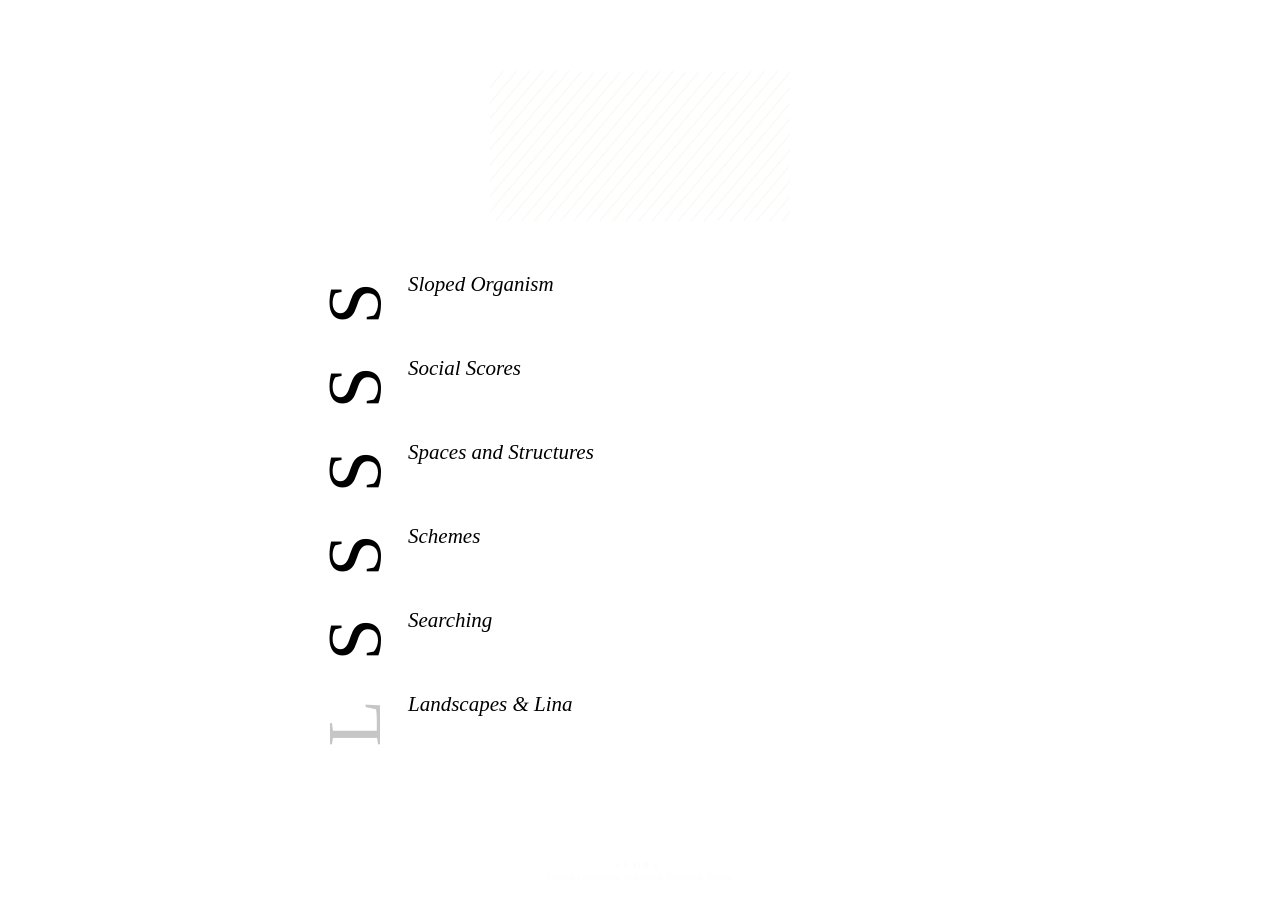
==== index.html @ 8158c0e3 "Add files via upload" ====
<!DOCTYPE html>
<html lang="en">
<head>
  <meta charset="UTF-8">
  <meta name="viewport" content="width=device-width, initial-scale=1.0">
  <meta name="description" content="SLORG — Sloped Landscape Organism Research Group. An interdisciplinary spatial and performative practice by Lina Bondarenko interrogating how terrain choreographs bodies, cultures, and our relationship to nature.">
  <meta property="og:title" content="SSSSSSL — SLORG">
  <meta property="og:description" content="Sloped Landscape Organism Research Group — Lina Bondarenko">
  <title>SSSSSSL — Sloped Landscape Organism Research Group</title>
  <link rel="stylesheet" href="style.css">
  <style>
    /* ── INDEX-ONLY STYLES ── */
    body {
      display: flex;
      flex-direction: column;
      align-items: center;
      justify-content: center;
      min-height: 100vh;
      overflow-x: hidden;
    }

    .splash {
      position: relative;
      z-index: 1;
      width: 100%;
      max-width: 640px;
      padding: 2.5rem 2rem 5rem;
      margin: 0 auto;
    }

    /* ── STACK ── */
    .stack {
      display: flex;
      flex-direction: column;
      align-items: flex-start;
      width: 100%;
    }

    .zone {
      display: flex;
      flex-direction: row;
      align-items: flex-start;
      gap: 1.25rem;
      cursor: pointer;
      padding: 3px 0;
      width: 100%;
      transition: opacity 0.6s var(--ease-soft);
      -webkit-tap-highlight-color: transparent;
    }

    .stack.has-hover .zone:not(.hovered),
    .stack.has-hover .l-row:not(.hovered) { opacity: 0.04; }

    .s-wrap {
      width: 68px;
      display: flex;
      align-items: flex-start;
      justify-content: center;
      flex-shrink: 0;
      padding-top: 2px;
    }

    .glyph {
      font-family: var(--sans);
      font-weight: 100;
      font-size: clamp(52px, 10vw, 76px);
      color: var(--sand);
      line-height: 1;
      display: block;
      transform: rotate(-90deg);
      user-select: none;
      transition: color 0.5s var(--ease-soft);
      letter-spacing: -0.02em;
    }

    .zone.hovered .glyph,
    .l-row.hovered .glyph { color: var(--vermillion); }

    .zone-right {
      display: flex;
      flex-direction: column;
      padding-top: 8px;
      flex: 1;
      min-width: 0;
    }

    .sub-name {
      font-family: var(--serif);
      font-style: italic;
      font-weight: 300;
      font-size: clamp(15px, 2.4vw, 21px);
      color: var(--sand-dim);
      line-height: 1.2;
      transition: color 0.5s var(--ease-soft);
    }

    .zone.hovered .sub-name,
    .l-row.hovered .sub-name { color: var(--sand); }

    /* ── HOVER REVEAL ── */
    .hover-block {
      display: grid;
      grid-template-rows: 0fr;
      opacity: 0;
      margin-top: 0;
      transition:
        grid-template-rows 0.6s var(--ease-flow),
        opacity           0.5s var(--ease-flow),
        margin-top        0.5s var(--ease-flow);
    }

    .zone.hovered .hover-block,
    .l-row.hovered .hover-block {
      grid-template-rows: 1fr;
      opacity: 1;
      margin-top: 5px;
      transition-delay: 0.04s;
    }

    .hover-inner { overflow: hidden; }

    .hover-heading {
      font-family: var(--sans);
      font-weight: 200;
      font-size: 9px;
      letter-spacing: 0.24em;
      text-transform: uppercase;
      color: var(--vermillion);
      opacity: 0.85;
      margin-bottom: 7px;
      padding-top: 2px;
      display: block;
    }

    .hover-desc {
      font-family: var(--serif);
      font-style: italic;
      font-weight: 300;
      font-size: 12px;
      color: rgba(230, 217, 184, 0.38);
      line-height: 1.8;
      margin-bottom: 10px;
      max-width: 400px;
    }

    .hover-links {
      display: flex;
      flex-wrap: wrap;
      gap: 5px 22px;
      padding-bottom: 6px;
    }

    .hover-links a {
      font-family: var(--sans);
      font-weight: 200;
      font-size: 9px;
      letter-spacing: 0.17em;
      text-transform: uppercase;
      color: rgba(230, 217, 184, 0.5);
      text-decoration: none;
      display: flex;
      align-items: center;
      gap: 6px;
      transition: color 0.2s ease;
      white-space: nowrap;
    }

    .hover-links a::before {
      content: '';
      display: inline-block;
      width: 10px;
      height: 0.5px;
      background: currentColor;
      opacity: 0.5;
      flex-shrink: 0;
      transition: width 0.25s ease;
    }

    .hover-links a:hover { color: var(--sand); }
    .hover-links a:hover::before { width: 16px; opacity: 1; }

    /* ── L ROW ── */
    .l-row {
      display: flex;
      flex-direction: row;
      align-items: flex-start;
      gap: 1.25rem;
      padding: 3px 0;
      cursor: pointer;
      width: 100%;
      transition: opacity 0.6s var(--ease-soft);
      -webkit-tap-highlight-color: transparent;
    }

    .l-wrap {
      width: 68px;
      display: flex;
      align-items: flex-start;
      justify-content: center;
      flex-shrink: 0;
      padding-top: 2px;
    }

    .l-glyph {
      font-family: var(--sans);
      font-weight: 100;
      font-size: clamp(52px, 10vw, 76px);
      color: var(--sand);
      line-height: 1;
      display: block;
      transform: rotate(-90deg);
      user-select: none;
      letter-spacing: -0.02em;
      opacity: 0.22;
      transition: color 0.5s var(--ease-soft), opacity 0.5s var(--ease-soft);
    }

    .l-row.hovered .l-glyph { color: var(--vermillion); opacity: 1; }

    .l-right {
      display: flex;
      flex-direction: column;
      padding-top: 8px;
      flex: 1;
      min-width: 0;
    }

    .l-name {
      font-family: var(--serif);
      font-style: italic;
      font-weight: 300;
      font-size: clamp(15px, 2.4vw, 21px);
      color: var(--sand-ghost);
      line-height: 1.2;
      transition: color 0.5s var(--ease-soft);
    }

    .l-row.hovered .l-name { color: var(--sand); }

    /* ── FOOTER ── */
    .index-footer {
      position: fixed;
      bottom: 1.1rem;
      left: 50%;
      transform: translateX(-50%);
      text-align: center;
      white-space: nowrap;
      z-index: 1;
    }

    .index-footer .slorg-word {
      font-family: var(--sans);
      font-weight: 100;
      font-size: 9px;
      letter-spacing: 0.4em;
      text-transform: uppercase;
      color: rgba(230, 217, 184, 0.13);
      display: block;
    }

    .index-footer .slorg-full {
      font-family: var(--serif);
      font-style: italic;
      font-weight: 300;
      font-size: 9px;
      letter-spacing: 0.06em;
      color: rgba(230, 217, 184, 0.07);
      display: block;
      margin-top: 2px;
    }

    @media (max-width: 480px) {
      .s-wrap, .l-wrap { width: 52px; }
      .glyph, .l-glyph { font-size: 56px; }
      .splash { padding: 2rem 1.25rem 5rem; }
    }
  </style>
</head>
<body>

  <!-- HATCH TEXTURE -->
  <svg class="hatch-bg" xmlns="http://www.w3.org/2000/svg">
    <defs>
      <pattern id="hatch" width="10" height="10" patternUnits="userSpaceOnUse" patternTransform="rotate(40)">
        <line x1="0" y1="0" x2="0" y2="10" stroke="#E6D9B8" stroke-width="0.4"/>
      </pattern>
    </defs>
    <rect width="100%" height="100%" fill="url(#hatch)"/>
  </svg>

  <div class="splash">
    <div class="stack" id="stack">

      <!-- ═══════════════════════════════════════
           EDIT YOUR CATEGORIES AND PROJECTS HERE
           ═══════════════════════════════════════ -->

      <!-- S1 — SLOPED ORGANISM -->
      <div class="zone">
        <div class="s-wrap"><span class="glyph">S</span></div>
        <div class="zone-right">
          <span class="sub-name">Sloped Organism</span>
          <div class="hover-block"><div class="hover-inner">
            <span class="hover-heading">Site Specific Dance Performances</span>
            <p class="hover-desc">The body as terrain-reader — somatic encounters with gradient, gravity, and the wild slope as choreographic score.</p>
            <div class="hover-links">
              <a href="projects/solstice-slorg.html">Solstice Slorg</a>
              <a href="projects/solar-slorg.html">Solar Slorg</a>
            </div>
          </div></div>
        </div>
      </div>

      <!-- S2 — SOCIAL SCORES -->
      <div class="zone">
        <div class="s-wrap"><span class="glyph">S</span></div>
        <div class="zone-right">
          <span class="sub-name">Social Scores</span>
          <div class="hover-block"><div class="hover-inner">
            <span class="hover-heading">Participatory Steep Urban Happenings</span>
            <p class="hover-desc">Public scores activating civic staircase infrastructure — collective inhabitation of the city's most legible negotiations with gravity.</p>
            <div class="hover-links">
              <a href="projects/slope-scene.html">Slope Scene</a>
              <a href="projects/slope-serenade.html">Slope Serenade</a>
              <a href="projects/steep-urbanist-semaphore.html">Steep Urbanist Semaphore</a>
              <a href="projects/steep-urbanist-sanchez.html">Steep Urbanist Sanchez</a>
            </div>
          </div></div>
        </div>
      </div>

      <!-- S3 — SPACES AND STRUCTURES -->
      <div class="zone">
        <div class="s-wrap"><span class="glyph">S</span></div>
        <div class="zone-right">
          <span class="sub-name">Spaces and Structures</span>
          <div class="hover-block"><div class="hover-inner">
            <span class="hover-heading">Architectural Design</span>
            <p class="hover-desc">Built and drawn work where slope was the central condition — made collaboratively and within practice across scales.</p>
            <div class="hover-links">
              <a href="projects/modular-slope.html">Modular Slope</a>
              <a href="projects/cantilevered-slope.html">Cantilevered Slope</a>
              <a href="projects/subslope.html">Subslope</a>
              <a href="projects/canopy-hill.html">Canopy Hill</a>
              <a href="projects/dip-slope.html">Dip Slope</a>
            </div>
          </div></div>
        </div>
      </div>

      <!-- S4 — SCHEMES -->
      <div class="zone">
        <div class="s-wrap"><span class="glyph">S</span></div>
        <div class="zone-right">
          <span class="sub-name">Schemes</span>
          <div class="hover-block"><div class="hover-inner">
            <span class="hover-heading">Strategy, Design, and Art</span>
            <p class="hover-desc">Installations, sculptures, and paintings on and about slopes — material practice rooted in and diverging from the research.</p>
            <div class="hover-links">
              <a href="projects/sunflowers-in-black-earth.html">Sunflowers in Black Earth</a>
              <a href="projects/seed-projects.html">Seed Projects</a>
              <a href="projects/solar-eclipse.html">Solar Eclipse</a>
            </div>
          </div></div>
        </div>
      </div>

      <!-- S5 — SEARCHING -->
      <div class="zone">
        <div class="s-wrap"><span class="glyph">S</span></div>
        <div class="zone-right">
          <span class="sub-name">Searching</span>
          <div class="hover-block"><div class="hover-inner">
            <span class="hover-heading">Research and Philosophy</span>
            <p class="hover-desc">Researching species, spaces, soils, and structures of steep slopes — written and cartographic inquiry through a feminist decolonial post-Enlightenment lens.</p>
            <div class="hover-links">
              <a href="projects/thesiSSSSSSSSS.html">thesiSSSSSSSSSS</a>
              <a href="projects/basket-contains-no-bread.html">The Basket Contains No Bread</a>
            </div>
          </div></div>
        </div>
      </div>

      <!-- L — LANDSCAPES & LINA -->
      <div class="l-row" id="lrow">
        <div class="l-wrap"><span class="l-glyph">L</span></div>
        <div class="l-right">
          <span class="l-name">Landscapes &amp; Lina</span>
          <div class="hover-block"><div class="hover-inner">
            <span class="hover-heading">Biography, Process, and Place</span>
            <p class="hover-desc">San Francisco, Cambridge, Norway, Ukraine — the specific sloped landscapes that have shaped this practice, and the person making it.</p>
            <div class="hover-links">
              <a href="projects/san-francisco.html">San Francisco</a>
              <a href="projects/cambridge.html">Cambridge</a>
              <a href="projects/norway.html">Norway</a>
              <a href="projects/ukraine.html">Ukraine</a>
              <a href="projects/biography.html">Full biography</a>
            </div>
          </div></div>
        </div>
      </div>

      <!-- ═══════════════════════════════════════
           END EDITABLE CONTENT
           ═══════════════════════════════════════ -->

    </div>
  </div>

  <div class="index-footer">
    <span class="slorg-word">SLORG</span>
    <span class="slorg-full">Sloped Landscape Organism Research Group</span>
  </div>

  <script>
    const stack = document.getElementById('stack');
    const zones = document.querySelectorAll('.stack .zone');
    const lrow  = document.getElementById('lrow');
    const isTouchDevice = () => window.matchMedia('(hover: none)').matches;

    function activate(el) {
      stack.classList.add('has-hover');
      zones.forEach(o => o.classList.remove('hovered'));
      lrow.classList.remove('hovered');
      el.classList.add('hovered');
    }

    function deactivate(el) {
      el.classList.remove('hovered');
      if (!document.querySelector('.hovered')) {
        stack.classList.remove('has-hover');
      }
    }

    function clearAll() {
      zones.forEach(o => o.classList.remove('hovered'));
      lrow.classList.remove('hovered');
      stack.classList.remove('has-hover');
    }

    // Desktop: hover
    [...zones, lrow].forEach(el => {
      el.addEventListener('mouseenter', () => {
        if (!isTouchDevice()) activate(el);
      });
      el.addEventListener('mouseleave', () => {
        if (!isTouchDevice()) deactivate(el);
      });
    });

    // Mobile: tap to open, tap again to close
    [...zones, lrow].forEach(el => {
      el.addEventListener('click', (e) => {
        if (!isTouchDevice()) return;
        const isActive = el.classList.contains('hovered');
        clearAll();
        if (!isActive) activate(el);
        e.stopPropagation();
      });
    });

    document.addEventListener('click', () => {
      if (isTouchDevice()) clearAll();
    });
  </script>

</body>
</html>
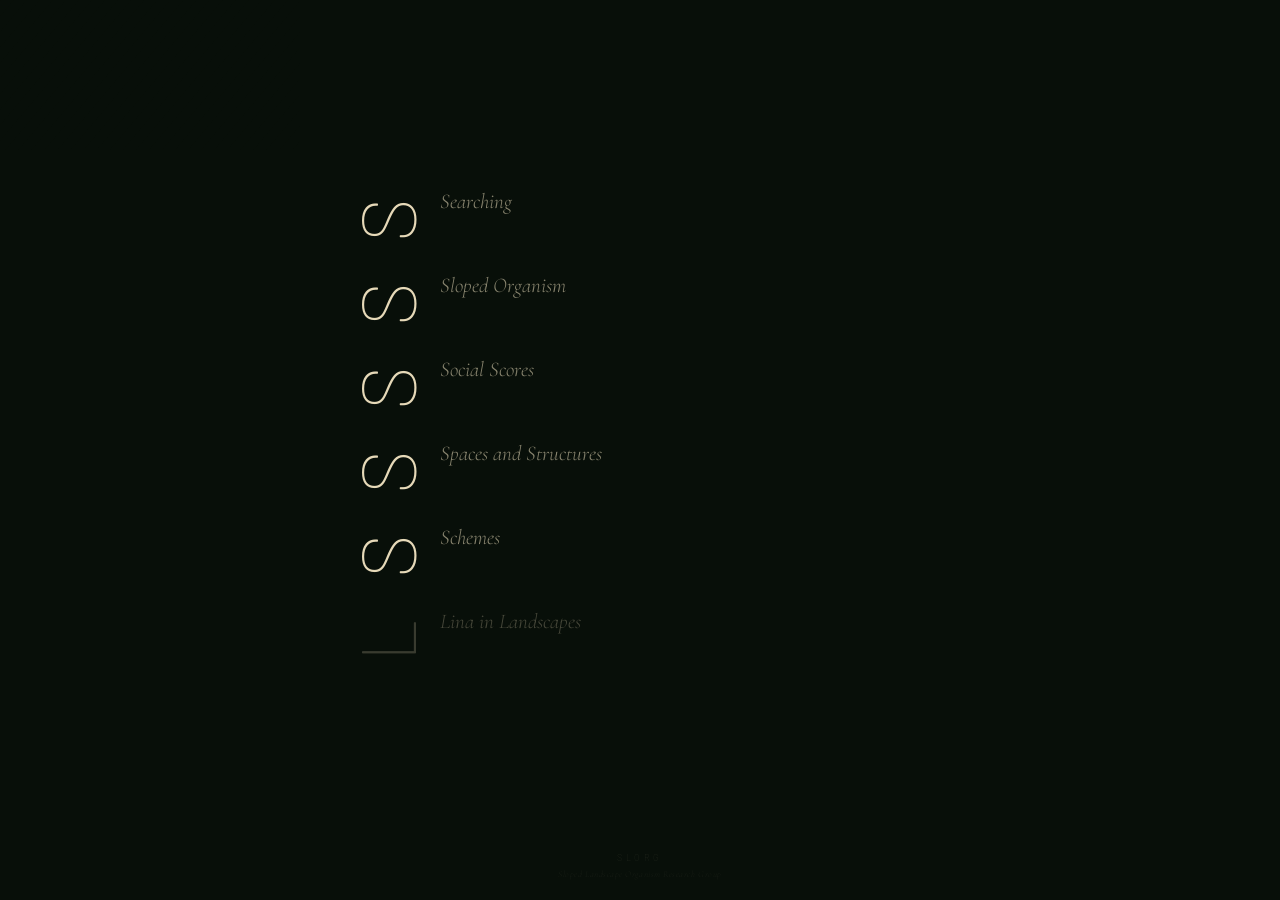
==== commit 31a1f764: "Add files via upload" ====
--- a/index.html
+++ b/index.html
@@ -295,14 +295,30 @@
            EDIT YOUR CATEGORIES AND PROJECTS HERE
            ═══════════════════════════════════════ -->
 
-      <!-- S1 — SLOPED ORGANISM -->
+      <!-- S1 — SEARCHING -->
+      <div class="zone">
+        <div class="s-wrap"><span class="glyph">S</span></div>
+        <div class="zone-right">
+          <span class="sub-name">Searching</span>
+          <div class="hover-block"><div class="hover-inner">
+            <span class="hover-heading">Research and Philosophy</span>
+            <p class="hover-desc">Inquiry into slope as a generative metaphor and material condition, using feminist geography, environmental history, and sensory methods to critique flattening, abstraction, and land-as-property systems.</p>
+            <div class="hover-links">
+              <a href="projects/thesiSSSSSSSSS.html">thesiSSSSSSSSSS</a>
+              <a href="projects/basket-contains-no-bread.html">The Basket Contains No Bread</a>
+            </div>
+          </div></div>
+        </div>
+      </div>
+
+      <!-- S2 — SLOPED ORGANISM -->
       <div class="zone">
         <div class="s-wrap"><span class="glyph">S</span></div>
         <div class="zone-right">
           <span class="sub-name">Sloped Organism</span>
           <div class="hover-block"><div class="hover-inner">
-            <span class="hover-heading">Site Specific Dance Performances</span>
-            <p class="hover-desc">The body as terrain-reader — somatic encounters with gradient, gravity, and the wild slope as choreographic score.</p>
+            <span class="hover-heading">Site-Specific Dance Performances</span>
+            <p class="hover-desc">Performances that treat the body as a sensorial instrument for slope, working through proprioception, balance, weight, gravity, and terrain as choreography.</p>
             <div class="hover-links">
               <a href="projects/solstice-slorg.html">Solstice Slorg</a>
               <a href="projects/solar-slorg.html">Solar Slorg</a>
@@ -311,14 +327,14 @@
         </div>
       </div>
 
-      <!-- S2 — SOCIAL SCORES -->
+      <!-- S3 — SOCIAL SCORES -->
       <div class="zone">
         <div class="s-wrap"><span class="glyph">S</span></div>
         <div class="zone-right">
           <span class="sub-name">Social Scores</span>
           <div class="hover-block"><div class="hover-inner">
             <span class="hover-heading">Participatory Steep Urban Happenings</span>
-            <p class="hover-desc">Public scores activating civic staircase infrastructure — collective inhabitation of the city's most legible negotiations with gravity.</p>
+            <p class="hover-desc">Public scores, happenings, and workshops that use walking, listening, and collective movement to turn urban infrastructure in steep terrain into shared stages for embodied and historical encounter.</p>
             <div class="hover-links">
               <a href="projects/slope-scene.html">Slope Scene</a>
               <a href="projects/slope-serenade.html">Slope Serenade</a>
@@ -329,14 +345,14 @@
         </div>
       </div>
 
-      <!-- S3 — SPACES AND STRUCTURES -->
+      <!-- S4 — SPACES AND STRUCTURES -->
       <div class="zone">
         <div class="s-wrap"><span class="glyph">S</span></div>
         <div class="zone-right">
           <span class="sub-name">Spaces and Structures</span>
           <div class="hover-block"><div class="hover-inner">
             <span class="hover-heading">Architectural Design</span>
-            <p class="hover-desc">Built and drawn work where slope was the central condition — made collaboratively and within practice across scales.</p>
+            <p class="hover-desc">Built work where slope is generatively negotiated through steps, terraces, retaining walls, sections, and site-responsive design.</p>
             <div class="hover-links">
               <a href="projects/modular-slope.html">Modular Slope</a>
               <a href="projects/cantilevered-slope.html">Cantilevered Slope</a>
@@ -348,14 +364,14 @@
         </div>
       </div>
 
-      <!-- S4 — SCHEMES -->
+      <!-- S5 — SCHEMES -->
       <div class="zone">
         <div class="s-wrap"><span class="glyph">S</span></div>
         <div class="zone-right">
           <span class="sub-name">Schemes</span>
           <div class="hover-block"><div class="hover-inner">
             <span class="hover-heading">Strategy, Design, and Art</span>
-            <p class="hover-desc">Installations, sculptures, and paintings on and about slopes — material practice rooted in and diverging from the research.</p>
+            <p class="hover-desc">Hybrid works across installation, site-specific art, production design, and graphics that materialize ecological research and make land-body relations tangible.</p>
             <div class="hover-links">
               <a href="projects/sunflowers-in-black-earth.html">Sunflowers in Black Earth</a>
               <a href="projects/seed-projects.html">Seed Projects</a>
@@ -365,30 +381,14 @@
         </div>
       </div>
 
-      <!-- S5 — SEARCHING -->
-      <div class="zone">
-        <div class="s-wrap"><span class="glyph">S</span></div>
-        <div class="zone-right">
-          <span class="sub-name">Searching</span>
-          <div class="hover-block"><div class="hover-inner">
-            <span class="hover-heading">Research and Philosophy</span>
-            <p class="hover-desc">Researching species, spaces, soils, and structures of steep slopes — written and cartographic inquiry through a feminist decolonial post-Enlightenment lens.</p>
-            <div class="hover-links">
-              <a href="projects/thesiSSSSSSSSS.html">thesiSSSSSSSSSS</a>
-              <a href="projects/basket-contains-no-bread.html">The Basket Contains No Bread</a>
-            </div>
-          </div></div>
-        </div>
-      </div>
-
-      <!-- L — LANDSCAPES & LINA -->
+      <!-- L — LINA IN LANDSCAPES -->
       <div class="l-row" id="lrow">
         <div class="l-wrap"><span class="l-glyph">L</span></div>
         <div class="l-right">
-          <span class="l-name">Landscapes &amp; Lina</span>
+          <span class="l-name">Lina in Landscapes</span>
           <div class="hover-block"><div class="hover-inner">
             <span class="hover-heading">Biography, Process, and Place</span>
-            <p class="hover-desc">San Francisco, Cambridge, Norway, Ukraine — the specific sloped landscapes that have shaped this practice, and the person making it.</p>
+            <p class="hover-desc">Lina Bondarenko is an artist, dancer, architect, researcher, and educator whose practice takes the sloped landscape as its central site and subject in perpetual curiosity for how slope geomorphology shapes urban history and value systems.</p>
             <div class="hover-links">
               <a href="projects/san-francisco.html">San Francisco</a>
               <a href="projects/cambridge.html">Cambridge</a>
--- a/style.css
+++ b/style.css
@@ -0,0 +1,342 @@
+/* ============================================================
+   SSSSSSL.ORG — Sloped Landscape Organism Research Group
+   Lina Bondarenko
+   style.css — shared across all pages
+   ============================================================ */
+
+@import url('https://fonts.googleapis.com/css2?family=Barlow:wght@100;200&family=Cormorant+Garamond:ital,wght@0,300;0,400;1,300;1,400&display=swap');
+
+/* ── RESET ── */
+*, *::before, *::after { box-sizing: border-box; margin: 0; padding: 0; }
+
+/* ── TOKENS ── */
+:root {
+  --bg:         #080f09;
+  --sand:       #E6D9B8;
+  --sand-dim:   rgba(230, 217, 184, 0.58);
+  --sand-ghost: rgba(230, 217, 184, 0.28);
+  --sand-faint: rgba(230, 217, 184, 0.04);
+  --vermillion: #D44B1A;
+  --serif:      'Cormorant Garamond', Georgia, serif;
+  --sans:       'Barlow', sans-serif;
+  --ease-flow:  cubic-bezier(0.16, 1, 0.3, 1);
+  --ease-soft:  cubic-bezier(0.25, 0.46, 0.45, 0.94);
+}
+
+html { scroll-behavior: smooth; }
+
+body {
+  background: var(--bg);
+  color: var(--sand);
+  font-family: var(--serif);
+  font-size: 16px;
+  line-height: 1.7;
+  min-height: 100vh;
+  -webkit-font-smoothing: antialiased;
+}
+
+/* ── HATCH BACKGROUND ── */
+.hatch-bg {
+  position: fixed;
+  inset: 0;
+  pointer-events: none;
+  opacity: 0.025;
+  z-index: 0;
+}
+
+/* ── SHARED NAV (project pages) ── */
+.back-nav {
+  position: fixed;
+  top: 0; left: 0; right: 0;
+  z-index: 100;
+  padding: 1.25rem 2rem;
+  display: flex;
+  justify-content: space-between;
+  align-items: baseline;
+}
+
+.back-link {
+  font-family: var(--sans);
+  font-weight: 200;
+  font-size: 9px;
+  letter-spacing: 0.22em;
+  text-transform: uppercase;
+  color: rgba(230, 217, 184, 0.35);
+  text-decoration: none;
+  display: flex;
+  align-items: center;
+  gap: 8px;
+  transition: color 0.3s;
+}
+
+.back-link::before {
+  content: '';
+  display: inline-block;
+  width: 20px;
+  height: 0.5px;
+  background: currentColor;
+  transition: width 0.3s;
+}
+
+.back-link:hover { color: var(--sand); }
+.back-link:hover::before { width: 30px; }
+
+.site-id {
+  font-family: var(--sans);
+  font-weight: 100;
+  font-size: 9px;
+  letter-spacing: 0.35em;
+  text-transform: uppercase;
+  color: rgba(230, 217, 184, 0.18);
+  text-decoration: none;
+}
+
+/* ── FOOTER ── */
+.site-footer {
+  text-align: center;
+  padding: 2rem;
+  position: relative;
+  z-index: 1;
+}
+
+.site-footer .slorg-word {
+  font-family: var(--sans);
+  font-weight: 100;
+  font-size: 9px;
+  letter-spacing: 0.4em;
+  text-transform: uppercase;
+  color: rgba(230, 217, 184, 0.13);
+  display: block;
+}
+
+.site-footer .slorg-full {
+  font-family: var(--serif);
+  font-style: italic;
+  font-weight: 300;
+  font-size: 9px;
+  letter-spacing: 0.06em;
+  color: rgba(230, 217, 184, 0.07);
+  display: block;
+  margin-top: 3px;
+}
+
+/* ── PROJECT PAGE LAYOUT ── */
+.project-page {
+  position: relative;
+  z-index: 1;
+  max-width: 900px;
+  margin: 0 auto;
+  padding: 8rem 2rem 4rem;
+}
+
+.project-category {
+  font-family: var(--sans);
+  font-weight: 200;
+  font-size: 9px;
+  letter-spacing: 0.24em;
+  text-transform: uppercase;
+  color: var(--vermillion);
+  opacity: 0.85;
+  display: block;
+  margin-bottom: 0.75rem;
+}
+
+.project-title {
+  font-family: var(--serif);
+  font-style: italic;
+  font-weight: 300;
+  font-size: clamp(2rem, 5vw, 3.5rem);
+  line-height: 1.1;
+  color: var(--sand);
+  margin-bottom: 2.5rem;
+}
+
+.project-divider {
+  width: 40px;
+  height: 0.5px;
+  background: rgba(230, 217, 184, 0.2);
+  margin-bottom: 2.5rem;
+}
+
+/* ── MEDIA GRID ── */
+.media-grid {
+  display: grid;
+  grid-template-columns: repeat(auto-fit, minmax(260px, 1fr));
+  gap: 1px;
+  margin-bottom: 3rem;
+  background: rgba(230, 217, 184, 0.06);
+}
+
+.media-item {
+  aspect-ratio: 4/3;
+  background: rgba(230, 217, 184, 0.04);
+  overflow: hidden;
+  position: relative;
+  cursor: pointer;
+}
+
+.media-item img,
+.media-item video {
+  width: 100%;
+  height: 100%;
+  object-fit: cover;
+  display: block;
+  transition: opacity 0.5s var(--ease-soft);
+  opacity: 0.85;
+}
+
+.media-item:hover img,
+.media-item:hover video { opacity: 1; }
+
+/* placeholder before real media is added */
+.media-item.placeholder {
+  display: flex;
+  align-items: center;
+  justify-content: center;
+}
+
+.media-item.placeholder::after {
+  content: attr(data-label);
+  font-family: var(--sans);
+  font-weight: 200;
+  font-size: 8px;
+  letter-spacing: 0.18em;
+  text-transform: uppercase;
+  color: rgba(230, 217, 184, 0.2);
+}
+
+/* ── PROJECT TEXT ── */
+.project-body {
+  display: grid;
+  grid-template-columns: 1fr 2fr;
+  gap: 4rem;
+  margin-bottom: 3rem;
+}
+
+.project-meta-col {
+  display: flex;
+  flex-direction: column;
+  gap: 1.5rem;
+}
+
+.meta-block dt {
+  font-family: var(--sans);
+  font-weight: 200;
+  font-size: 8px;
+  letter-spacing: 0.2em;
+  text-transform: uppercase;
+  color: rgba(230, 217, 184, 0.3);
+  margin-bottom: 4px;
+}
+
+.meta-block dd {
+  font-family: var(--serif);
+  font-weight: 300;
+  font-size: 13px;
+  color: rgba(230, 217, 184, 0.6);
+  line-height: 1.6;
+}
+
+.project-text-col p {
+  font-family: var(--serif);
+  font-weight: 300;
+  font-size: 15px;
+  color: rgba(230, 217, 184, 0.6);
+  line-height: 1.9;
+  margin-bottom: 1.25rem;
+}
+
+.project-text-col p:first-child {
+  font-style: italic;
+  font-size: 17px;
+  color: rgba(230, 217, 184, 0.75);
+}
+
+/* ── RELATED NAV ── */
+.project-nav {
+  display: flex;
+  justify-content: space-between;
+  align-items: center;
+  padding-top: 2rem;
+  border-top: 0.5px solid rgba(230, 217, 184, 0.1);
+  margin-top: 2rem;
+}
+
+.project-nav a {
+  font-family: var(--sans);
+  font-weight: 200;
+  font-size: 9px;
+  letter-spacing: 0.18em;
+  text-transform: uppercase;
+  color: rgba(230, 217, 184, 0.35);
+  text-decoration: none;
+  display: flex;
+  align-items: center;
+  gap: 8px;
+  transition: color 0.3s;
+}
+
+.project-nav a:hover { color: var(--sand); }
+
+.project-nav .prev::before {
+  content: '';
+  display: inline-block;
+  width: 20px;
+  height: 0.5px;
+  background: currentColor;
+}
+
+.project-nav .next::after {
+  content: '';
+  display: inline-block;
+  width: 20px;
+  height: 0.5px;
+  background: currentColor;
+}
+
+/* ── LIGHTBOX ── */
+.lightbox {
+  display: none;
+  position: fixed;
+  inset: 0;
+  background: rgba(8, 15, 9, 0.96);
+  z-index: 200;
+  align-items: center;
+  justify-content: center;
+  cursor: pointer;
+}
+
+.lightbox.open { display: flex; }
+
+.lightbox img {
+  max-width: 90vw;
+  max-height: 90vh;
+  object-fit: contain;
+}
+
+.lightbox-close {
+  position: absolute;
+  top: 1.5rem;
+  right: 2rem;
+  font-family: var(--sans);
+  font-weight: 200;
+  font-size: 9px;
+  letter-spacing: 0.2em;
+  text-transform: uppercase;
+  color: rgba(230, 217, 184, 0.4);
+  cursor: pointer;
+}
+
+/* ── RESPONSIVE ── */
+@media (max-width: 640px) {
+  .project-body {
+    grid-template-columns: 1fr;
+    gap: 2rem;
+  }
+
+  .project-page { padding: 7rem 1.25rem 3rem; }
+
+  .back-nav { padding: 1rem 1.25rem; }
+
+  .media-grid { grid-template-columns: 1fr; }
+}
